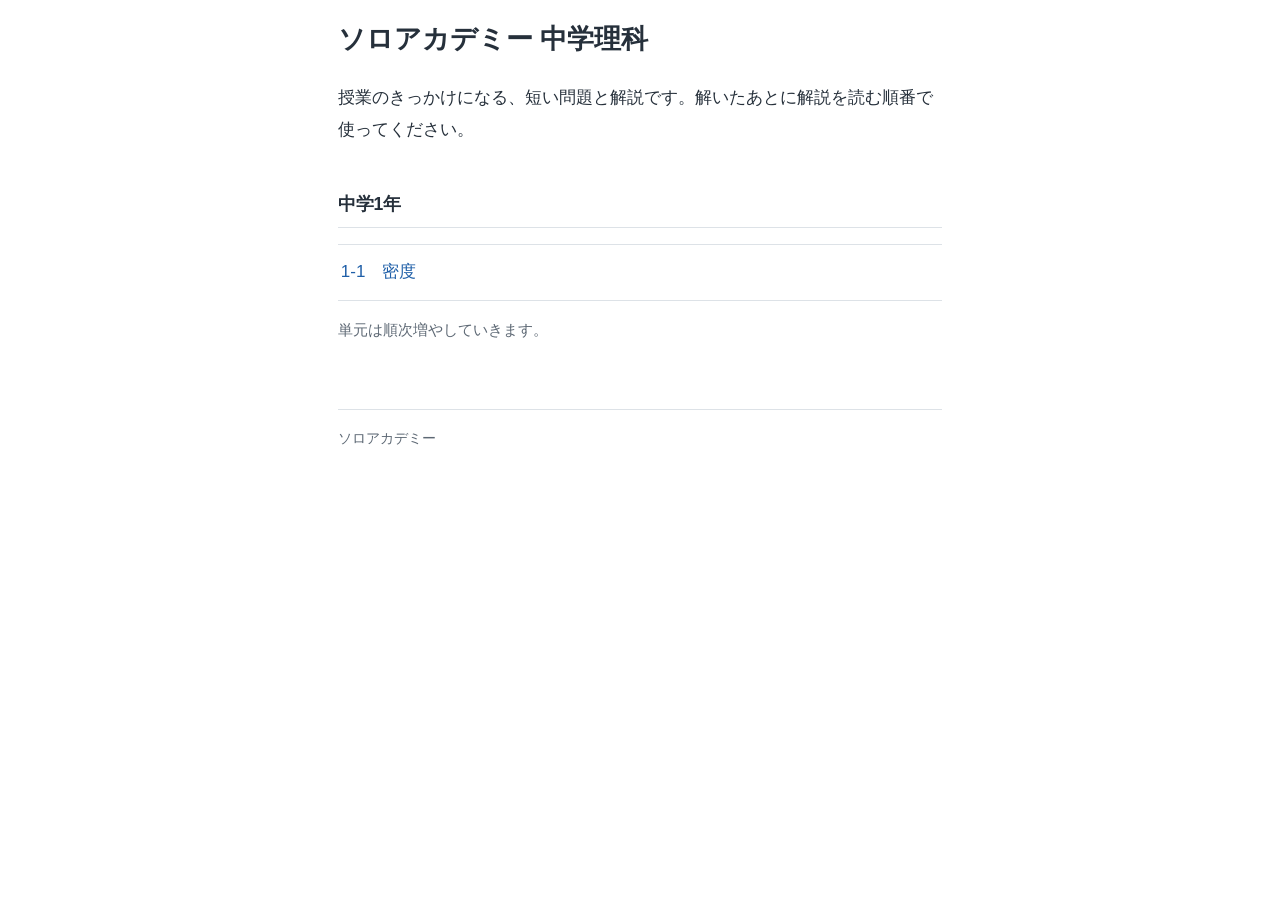
==== index.html @ ac189095 "Add files via upload" ====
<!DOCTYPE html>
<html lang="ja">
<head>
<meta charset="utf-8">
<meta name="viewport" content="width=device-width, initial-scale=1">
<title>ソロアカデミー 中学理科</title>
<link rel="stylesheet" href="style.css">
</head>
<body>
<div class="wrap">
<h1>ソロアカデミー 中学理科</h1>
<p>授業のきっかけになる、短い問題と解説です。解いたあとに解説を読む順番で使ってください。</p>
<h2>中学1年</h2>
<ul class="list" id="list"></ul>
<p class="note">単元は順次増やしていきます。</p>
<footer>ソロアカデミー</footer>
</div>
<script src="data/units.js"></script>
<script>
var ul=document.getElementById("list");
(window.UNITS||[]).forEach(function(u){
  var li=document.createElement("li"),a=document.createElement("a");
  a.href="unit.html?u="+u.id;a.textContent=u.no+"　"+u.title;
  li.appendChild(a);ul.appendChild(li);
});
</script>
</body>
</html>
---- style.css ----
:root{--ink:#26303b;--muted:#5d6874;--accent:#1f5fa8;--rule:#dde2e7;--tint:#f4f6f8;--ok:#1c7a4a;--ng:#b3402f}
*{box-sizing:border-box}
html{-webkit-text-size-adjust:100%}
body{margin:0;background:#fff;color:var(--ink);font:17px/1.9 "Hiragino Sans","Hiragino Kaku Gothic ProN","Yu Gothic Medium","Yu Gothic","Noto Sans JP",Meiryo,sans-serif}
.wrap{max-width:40rem;margin:0 auto;padding:1.25rem 1.1rem 4rem}
a{color:var(--accent)}
a:focus-visible,button:focus-visible,input:focus-visible,summary:focus-visible{outline:3px solid var(--accent);outline-offset:2px}
.crumb{font-size:.88rem;color:var(--muted);margin:0 0 1.5rem}
h1{font-size:1.7rem;line-height:1.4;margin:0 0 1.5rem}
h2{font-size:1.1rem;margin:2.6rem 0 .8rem;padding-bottom:.35rem;border-bottom:1px solid var(--rule)}
p{margin:.6rem 0}
.problem{border-left:4px solid var(--accent);padding:.2rem 0 .2rem 1rem;margin:1rem 0}
.part{display:flex;flex-wrap:wrap;align-items:center;gap:.5rem;margin:.7rem 0}
.part input{font:inherit;font-size:16px;width:8rem;padding:.35rem .6rem;border:1px solid #9aa5b1;border-radius:4px}
.part .mark{font-weight:700;min-width:1.5em}
.part .mark.ok{color:var(--ok)}.part .mark.ng{color:var(--ng)}
button{font:inherit;font-size:.95rem;padding:.4rem 1.1rem;border:1px solid var(--accent);background:var(--accent);color:#fff;border-radius:4px;cursor:pointer}
button:hover{background:#184c86}
.msg{margin:.6rem 0;min-height:1.9em;color:var(--muted)}
details{margin:1rem 0;border:1px solid var(--rule);border-radius:4px}
summary{cursor:pointer;padding:.55rem .9rem;font-weight:700;color:var(--accent)}
details>div{padding:.1rem 1rem .8rem;border-top:1px solid var(--rule)}
table{border-collapse:collapse;margin:.8rem 0;font-size:.95rem}
th,td{border:1px solid var(--rule);padding:.35rem .8rem;text-align:right}
th{background:var(--tint);font-weight:700}
th:first-child,td:first-child{text-align:left}
.formula{background:var(--tint);padding:.8rem 1rem;margin:1rem 0;overflow-x:auto;white-space:nowrap}
.frac{display:inline-flex;flex-direction:column;text-align:center;vertical-align:middle;margin:0 .3rem;line-height:1.5}
.frac>span:first-child{border-bottom:1.5px solid var(--ink);padding:0 .4rem}
.note{color:var(--muted);font-size:.92rem}
.video{position:relative;aspect-ratio:16/9;margin:1rem 0}.video iframe{position:absolute;inset:0;width:100%;height:100%;border:0}
.list{list-style:none;padding:0;margin:1rem 0}
.list li{border-top:1px solid var(--rule)}.list li:last-child{border-bottom:1px solid var(--rule)}
.list a{display:block;padding:.7rem .2rem;text-decoration:none}
.list a:hover{background:var(--tint)}
footer{margin-top:4rem;padding-top:1rem;border-top:1px solid var(--rule);font-size:.85rem;color:var(--muted)}
@media (prefers-reduced-motion:reduce){*{transition:none!important}}
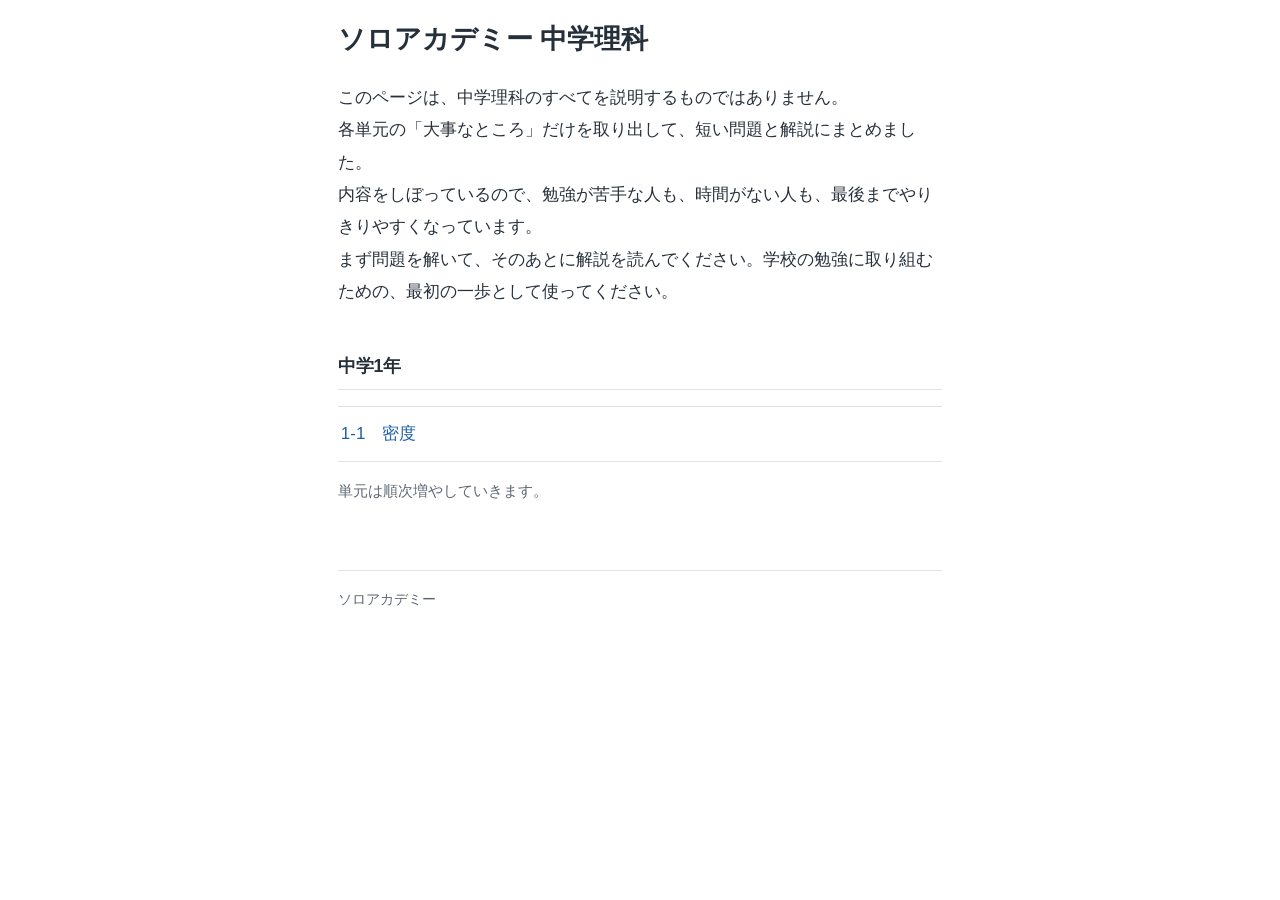
==== commit d5a41e67: "Add files via upload" ====
--- a/index.html
+++ b/index.html
@@ -9,7 +9,10 @@
 <body>
 <div class="wrap">
 <h1>ソロアカデミー 中学理科</h1>
-<p>授業のきっかけになる、短い問題と解説です。解いたあとに解説を読む順番で使ってください。</p>
+<p>このページは、中学理科のすべてを説明するものではありません。<br>
+各単元の「大事なところ」だけを取り出して、短い問題と解説にまとめました。<br>
+内容をしぼっているので、勉強が苦手な人も、時間がない人も、最後までやりきりやすくなっています。<br>
+まず問題を解いて、そのあとに解説を読んでください。学校の勉強に取り組むための、最初の一歩として使ってください。</p>
 <h2>中学1年</h2>
 <ul class="list" id="list"></ul>
 <p class="note">単元は順次増やしていきます。</p>
--- a/style.css
+++ b/style.css
@@ -1,7 +1,9 @@
-:root{--ink:#26303b;--muted:#5d6874;--accent:#1f5fa8;--rule:#dde2e7;--tint:#f4f6f8;--ok:#1c7a4a;--ng:#b3402f}
+@font-face{font-family:"KyokashoUD";font-weight:400;src:local("UD デジタル 教科書体 N-R"),local("UDDigiKyokashoN-R"),local("YuKyokasho-Medium")}
+@font-face{font-family:"KyokashoUD";font-weight:700;src:local("UD デジタル 教科書体 N-B"),local("UDDigiKyokashoN-B"),local("YuKyokasho-Bold")}
+:root{--ink:#26303b;--muted:#5d6874;--accent:#1f5fa8;--mass:#c2410c;--rule:#dde2e7;--tint:#f4f6f8;--ok:#1c7a4a;--ng:#b3402f}
 *{box-sizing:border-box}
 html{-webkit-text-size-adjust:100%}
-body{margin:0;background:#fff;color:var(--ink);font:17px/1.9 "Hiragino Sans","Hiragino Kaku Gothic ProN","Yu Gothic Medium","Yu Gothic","Noto Sans JP",Meiryo,sans-serif}
+body{margin:0;background:#fff;color:var(--ink);font:17px/1.9 "KyokashoUD","Hiragino Sans","Hiragino Kaku Gothic ProN","Yu Gothic Medium","Yu Gothic","Noto Sans JP",Meiryo,sans-serif}
 .wrap{max-width:40rem;margin:0 auto;padding:1.25rem 1.1rem 4rem}
 a{color:var(--accent)}
 a:focus-visible,button:focus-visible,input:focus-visible,summary:focus-visible{outline:3px solid var(--accent);outline-offset:2px}
@@ -35,3 +37,21 @@
 .list a:hover{background:var(--tint)}
 footer{margin-top:4rem;padding-top:1rem;border-top:1px solid var(--rule);font-size:.85rem;color:var(--muted)}
 @media (prefers-reduced-motion:reduce){*{transition:none!important}}
+.m{color:var(--mass)}.v{color:var(--accent)}
+.fig{margin:1rem 0}
+.fig svg{display:block;width:100%;max-width:21rem;height:auto}
+.fig text{fill:var(--ink);font-family:inherit;paint-order:stroke;stroke:#fff;stroke-width:3px;stroke-linejoin:round}
+.fig .m{fill:var(--mass)}.fig .v{fill:var(--accent)}.fig .g{fill:var(--muted)}.fig .b{font-weight:700}
+.part input.ord{width:10rem;background:var(--tint)}
+.choices{display:flex;flex-wrap:wrap;gap:.5rem;margin:.2rem 0 .8rem}
+button.choice{background:#fff;color:var(--accent);min-width:3rem;padding:.4rem .9rem}
+button.choice:hover{background:var(--tint)}
+button.choice:disabled{opacity:.35;cursor:default}
+.frac>span{padding:0 .4rem}
+.frac .eqm{background:#fdefe8}.frac .eqv{background:#e3edf8}
+.fr4{display:flex;flex-wrap:wrap;gap:.6rem 1.4rem;margin:.8rem 0}
+.item{display:inline-flex;align-items:center;gap:.4rem}
+.lab{font-weight:700;font-size:1.1em}
+.lt{margin:0 .7rem;font-weight:700}
+.cmp{border-top:1px solid var(--rule);padding:.7rem 0 .2rem;margin-top:.4rem}
+.cmp p{margin:.3rem 0 .2rem;font-size:.95rem}
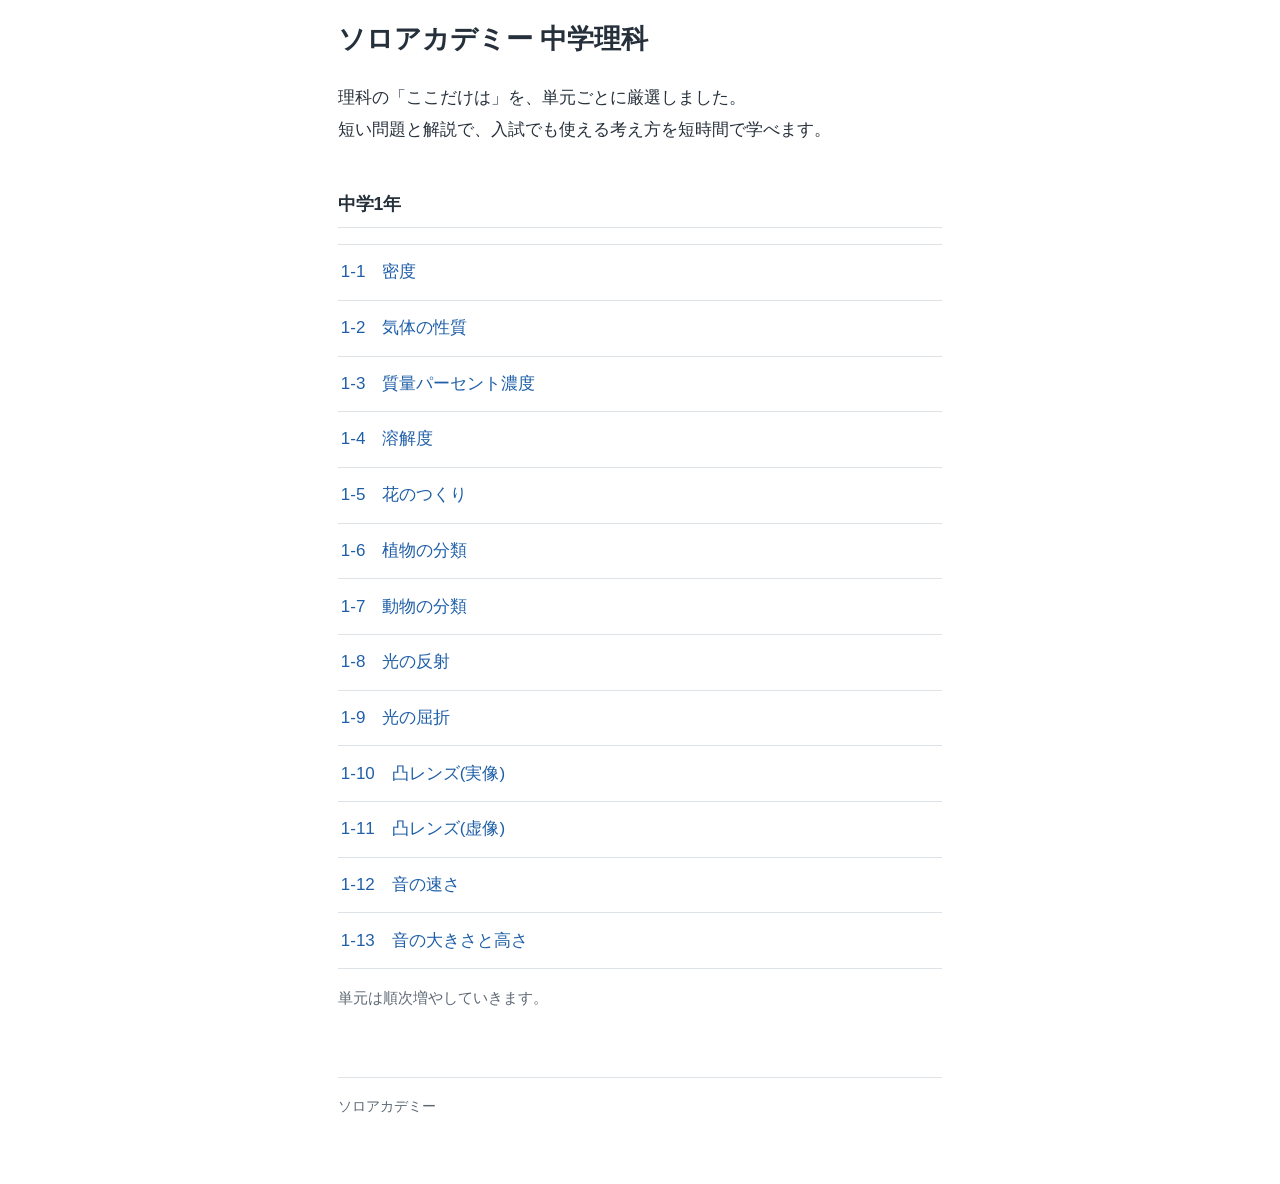
==== commit 3393831b: "Add files via upload" ====
--- a/index.html
+++ b/index.html
@@ -9,10 +9,8 @@
 <body>
 <div class="wrap">
 <h1>ソロアカデミー 中学理科</h1>
-<p>このページは、中学理科のすべてを説明するものではありません。<br>
-各単元の「大事なところ」だけを取り出して、短い問題と解説にまとめました。<br>
-内容をしぼっているので、勉強が苦手な人も、時間がない人も、最後までやりきりやすくなっています。<br>
-まず問題を解いて、そのあとに解説を読んでください。学校の勉強に取り組むための、最初の一歩として使ってください。</p>
+<p>理科の「ここだけは」を、単元ごとに厳選しました。<br>
+短い問題と解説で、入試でも使える考え方を短時間で学べます。</p>
 <h2>中学1年</h2>
 <ul class="list" id="list"></ul>
 <p class="note">単元は順次増やしていきます。</p>
--- a/style.css
+++ b/style.css
@@ -55,3 +55,45 @@
 .lt{margin:0 .7rem;font-weight:700}
 .cmp{border-top:1px solid var(--rule);padding:.7rem 0 .2rem;margin-top:.4rem}
 .cmp p{margin:.3rem 0 .2rem;font-size:.95rem}
+.point{background:var(--tint);border-left:4px solid var(--ink);padding:.3rem 1.1rem 1rem;margin:1.5rem 0}
+h2.point-label{margin:.5rem 0 .4rem;padding:0;border:0;font-size:1.1rem}
+.point .formula{background:#fff}
+.point .fig text{stroke:var(--tint)}
+.problem>button{background:#eef3f9;color:var(--accent)}
+.problem>button:hover{background:#dfe9f5}
+.mx{border-collapse:collapse;margin:.8rem 0;font-size:.95rem}
+.mx th,.mx td{border:0;border-top:1px solid var(--rule);background:none;font-weight:400;padding:.1rem .45rem;text-align:center;vertical-align:middle}
+.mx tr:last-child td{border-bottom:1px solid var(--rule)}
+.mx th{color:var(--muted);font-size:.8rem;border-top:0;word-break:keep-all;vertical-align:bottom;padding-bottom:.25rem}
+.mx th:first-child,.mx td:first-child{text-align:left;padding-left:0;white-space:nowrap}
+.mx button.dot{background:transparent;border:0;padding:0;min-width:0;width:2.4rem;height:2.2rem;border-radius:0}
+.mx button.dot:hover{background:transparent}
+.mx button.dot::before{content:"";display:block;width:1.05rem;height:1.05rem;margin:auto;border-radius:50%;border:1.5px solid #9aa5b1;background:#fff}
+.mx button.dot:hover::before{border-color:var(--accent)}
+.mx button.dot[aria-checked="true"]::before{border-color:var(--accent);background:var(--accent);box-shadow:inset 0 0 0 3px #fff}
+.mx .mark{font-weight:700;display:inline-block;min-width:1.5em}
+.mx .mark.ok{color:var(--ok)}.mx .mark.ng{color:var(--ng)}
+.part .mark.ok,.part .mark.ng,.mx .mark.ok,.mx .mark.ng{font-size:0;display:inline-block;width:1.7rem;height:1.7rem;min-width:0;vertical-align:middle;animation:pop .3s ease-out}
+.mark.ok::after,.mark.ng::after{content:"";display:block;width:100%;height:100%;box-sizing:border-box}
+.mark.ok::after{border:.28rem solid #17a05d;border-radius:50%}
+.mark.ng::after{background:linear-gradient(45deg,transparent 43%,#d63c2a 43%,#d63c2a 57%,transparent 57%),linear-gradient(-45deg,transparent 43%,#d63c2a 43%,#d63c2a 57%,transparent 57%)}
+@keyframes pop{0%{transform:scale(.4);opacity:0}60%{transform:scale(1.2);opacity:1}100%{transform:scale(1);opacity:1}}
+@media (prefers-reduced-motion:reduce){.mark{animation:none!important}}
+.pn{display:flex;justify-content:space-between;gap:1rem;margin:3rem 0 0;border-top:1px solid var(--rule);border-bottom:1px solid var(--rule)}
+.pn>*{flex:1;display:block;padding:.7rem .2rem;text-decoration:none}
+.pn a:hover{background:var(--tint)}
+.pn>span{flex:0 0 0;padding:0}
+.pn-n{text-align:right}
+.pn-l{display:block;font-size:.8rem;color:var(--muted);line-height:1.6}
+.pn-t{display:block;color:var(--accent)}
+.pn+footer{margin-top:1.5rem}
+.bl{cursor:pointer}
+.bl rect{fill:#fff;stroke:var(--accent);stroke-width:1.5;stroke-dasharray:4 3}
+.fig .bl text.bt{fill:var(--accent);font-weight:700;stroke:none}
+.fig .bl text.bm{font-weight:700;stroke:none}
+.bl.sel rect{fill:#cfe0f3;stroke:var(--accent);stroke-width:3.5;stroke-dasharray:none}
+.bl.ok rect{stroke:var(--ok);stroke-width:3;stroke-dasharray:none}
+.bl.ng rect{stroke:var(--ng);stroke-width:3;stroke-dasharray:none}
+.fig .bl.ok text.bm{fill:var(--ok)}.fig .bl.ng text.bm{fill:var(--ng)}
+.bl:focus-visible{outline:3px solid var(--accent)}
+.point>.fig:last-child{margin-bottom:0}
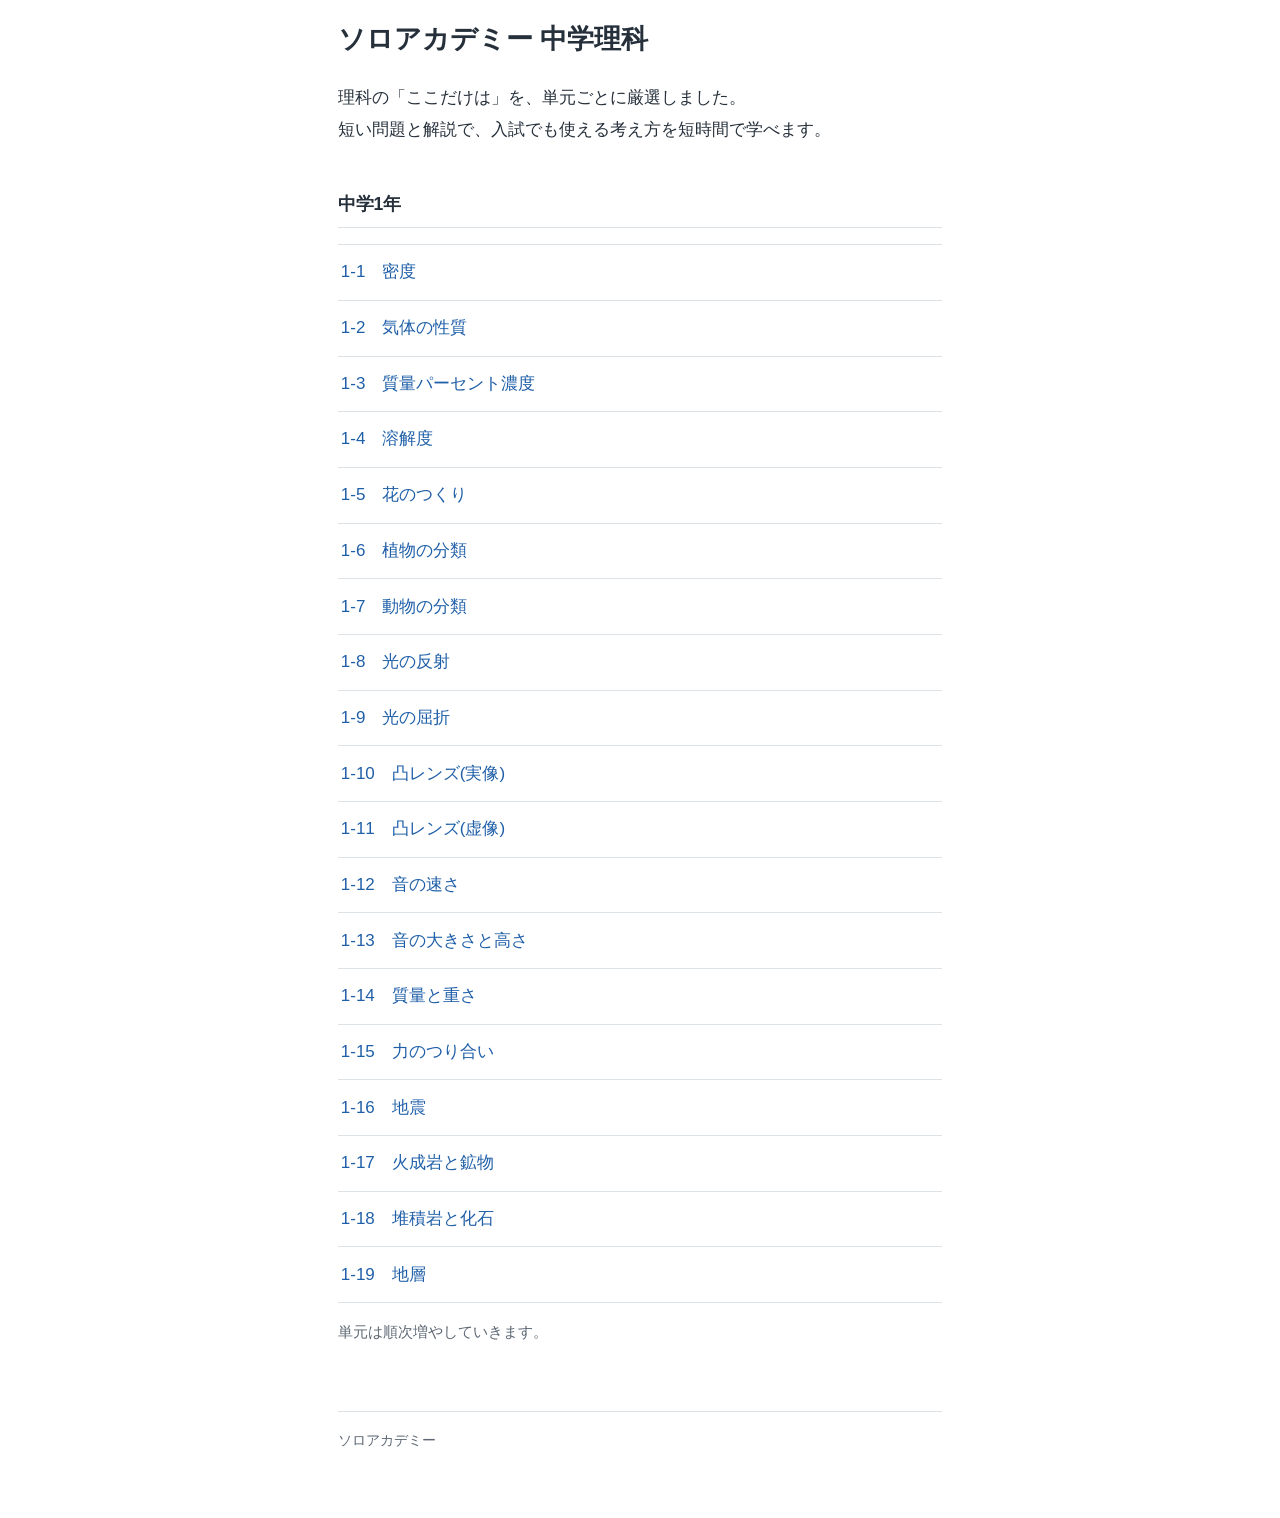
==== commit 22cdc307: "Add files via upload" ====
--- a/index.html
+++ b/index.html
@@ -11,18 +11,24 @@
 <h1>ソロアカデミー 中学理科</h1>
 <p>理科の「ここだけは」を、単元ごとに厳選しました。<br>
 短い問題と解説で、入試でも使える考え方を短時間で学べます。</p>
-<h2>中学1年</h2>
-<ul class="list" id="list"></ul>
+<div id="list"></div>
 <p class="note">単元は順次増やしていきます。</p>
 <footer>ソロアカデミー</footer>
 </div>
 <script src="data/units.js"></script>
 <script>
-var ul=document.getElementById("list");
-(window.UNITS||[]).forEach(function(u){
-  var li=document.createElement("li"),a=document.createElement("a");
-  a.href="unit.html?u="+u.id;a.textContent=u.no+"　"+u.title;
-  li.appendChild(a);ul.appendChild(li);
+var box=document.getElementById("list"),U=window.UNITS||[];
+[1,2,3].forEach(function(g){
+  var a=U.filter(function(u){return (u.grade||parseInt(u.no,10)||1)===g});
+  if(!a.length)return;
+  var h=document.createElement("h2");h.textContent="中学"+g+"年";box.appendChild(h);
+  var ul=document.createElement("ul");ul.className="list";
+  a.forEach(function(u){
+    var li=document.createElement("li"),k=document.createElement("a");
+    k.href="unit.html?u="+u.id;k.textContent=u.no+"　"+u.title;
+    li.appendChild(k);ul.appendChild(li);
+  });
+  box.appendChild(ul);
 });
 </script>
 </body>
--- a/style.css
+++ b/style.css
@@ -97,3 +97,8 @@
 .fig .bl.ok text.bm{fill:var(--ok)}.fig .bl.ng text.bm{fill:var(--ng)}
 .bl:focus-visible{outline:3px solid var(--accent)}
 .point>.fig:last-child{margin-bottom:0}
+button.choice[aria-checked="true"]{background:var(--accent);color:#fff}
+button.choice[aria-checked="true"]:hover{background:#184c86}
+.part.pick{display:grid;grid-template-columns:auto 1fr;column-gap:.5em;row-gap:.1rem;align-items:start;margin:.9rem 0}
+.pick .pk-bt{grid-column:2;display:flex;flex-wrap:wrap;align-items:center;gap:.5rem}
+.pick button.choice{line-height:1.4;padding:.1rem .9rem;min-width:2.8rem}
